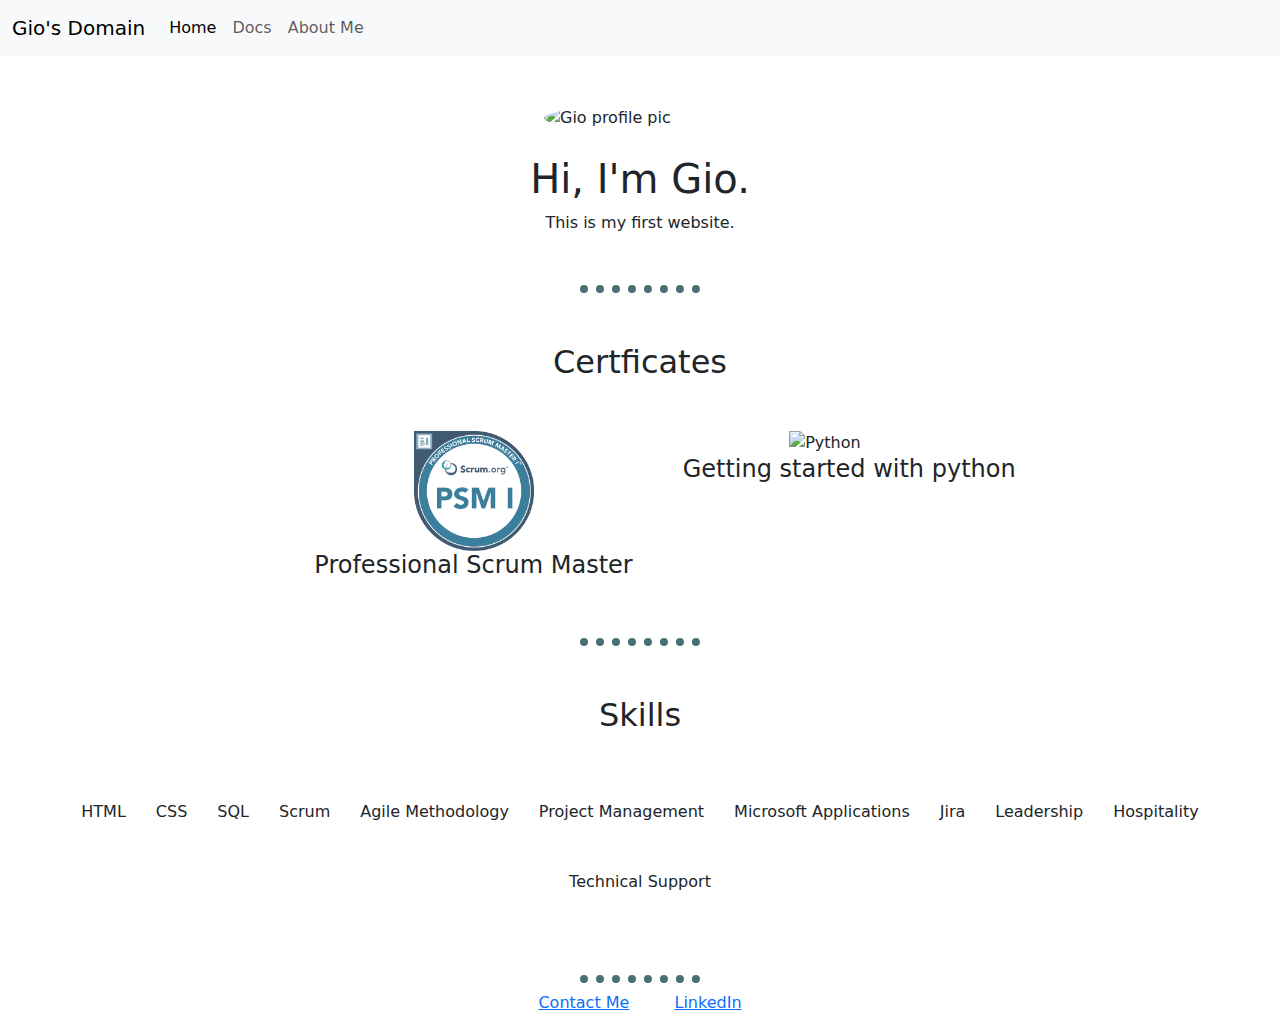
==== index.html @ fc4d99bf "Main I think i added k?" ====
<!DOCTYPE html>
<html lang="en">
<head>
    <!-- Comment :) :) -->
    <!-- Comment :) :) -->
    <!-- k -->
    <meta charset="UTF-8">
    <meta http-equiv="X-UA-Compatible" content="IE=edge">
    <meta name="viewport" content="width=device-width, initial-scale=1.0">

    <!-- Favicon -->
    <link rel="shortcut icon" href="yoshi-updated.ico">

    <!-- Bootstrap CDN -->
    <link href="https://cdn.jsdelivr.net/npm/bootstrap@5.3.0-alpha1/dist/css/bootstrap.min.css" rel="stylesheet" integrity="sha384-GLhlTQ8iRABdZLl6O3oVMWSktQOp6b7In1Zl3/Jr59b6EGGoI1aFkw7cmDA6j6gD" crossorigin="anonymous">
    
    <!-- Styles Sheet -->
    <link rel="stylesheet" href="styles.css">
    <link rel="stylesheet" href="bootstrap.css">

    <!-- Fonts -->
    <!-- Nerko One -->
    <link rel="preconnect" href="https://fonts.googleapis.com"><link rel="preconnect" href="https://fonts.gstatic.com" crossorigin><link href="https://fonts.googleapis.com/css2?family=Nerko+One&family=Outfit:wght@400;700&display=swap" rel="stylesheet">
    <!-- Roboto Condensed -->
    <link rel="preconnect" href="https://fonts.googleapis.com"><link rel="preconnect" href="https://fonts.gstatic.com" crossorigin><link href="https://fonts.googleapis.com/css2?family=Roboto+Condensed:ital,wght@0,300;1,400&display=swap" rel="stylesheet">


    <title>Main Page</title>
</head>

<body>

    <!-- Navbar -->
    <nav class="navbar navbar-expand-lg bg-body-tertiary">
        <div class="container-fluid">
            <a class="navbar-brand" href="#">Gio's Domain </a>
            <button class="navbar-toggler" type="button" data-bs-toggle="collapse" data-bs-target="#navbarSupportedContent" aria-controls="navbarSupportedContent" aria-expanded="false" aria-label="Toggle navigation">
                <span class="navbar-toggler-icon"></span>
            </button>
            <div class="collapse navbar-collapse" id="navbarSupportedContent">
                <ul class="navbar-nav me-auto mb-2 mb-lg-0">
                <li class="nav-item">
                    <a class="nav-link active" aria-current="page" href="#">Home</a>
                </li>
                <li class="nav-item">
                    <a class="nav-link Docs-tab" href="docs.html">Docs</a>
                </li>
                <li class="nav-item">
                    <a class="nav-link Aboutme-tab" href="">About Me</a>
                </li>
                </ul>
            </div>
        </div>
      </nav>
    
    <!-- Main Content -->

    <!-- Front Page -->
    <div class="content">
      <div class="top-container">
        <div profile picture>
          <img class="profile-picture" src="https://media-exp1.licdn.com/dms/image/C5603AQGe_t23L9eehA/profile-displayphoto-shrink_400_400/0/1647458856398?e=1675296000&v=beta&t=JfCmmsEIRd6EYFvsalAUxo1PwyL_hGO8nQEL1PNQrLw" alt="Gio profile pic">
            <div class="intro-h1">
              <h1>Hi, I'm Gio.</h1>
              <p>This is my first website.</p>
            </div>
        </div>
      </div>

      <hr>
      <!-- Body/ Certificates -->
      <div class="middle-container">
        <h2 class="second-header">Certficates</h2>
          <div class="certificates">
            <div class="scrum-certificats">
              <img class="scrum-cert cert" src="images/psmi.png" alt="Scrum">
              <h4 class="cert-title">Professional Scrum Master</h4>
            </div>
            <div class="python-cert">
              <img class="python-cert cert " src="https://media-exp1.licdn.com/dms/image/C4E0BAQFGfERBPGurCg/company-logo_100_100/0/1519856309184?e=1678320000&v=beta&t=tyer0x4DzIax4YiBSK01HGa6g3AF8NmC_P37eN8Dd78" alt="Python">
              <h4 class="cert-title">Getting started with python</h4>
            </div>
          </div>
      </div>

      <hr>
      <!-- Skills -->
      <div class="bottom-container">
        <h2 class="third-header">Skills</h2>
        <div class="skills">
          <p class="skill" >HTML</p>
          <p class="skill" >CSS</p>
          <p class="skill" >SQL</p>
          <p class="skill" >Scrum</p>
          <p class="skill" >Agile Methodology</p>
          <p class="skill" >Project Management</p>
          <p class="skill" >Microsoft Applications</p>
          <p class="skill" >Jira</p>
          <p class="skill" >Leadership</p>
          <p class="skill" >Hospitality</p>
          <p class="skill" >Technical Support</p>
        </div>
      </div>

      <hr>

      <div class="credits">
        <div class="tags">
          <a class="tag" href="#">Contact Me</a>
          <a class="tag" href="#">LinkedIn</a>
        </div>
      </div>

</body>
</html>
---- styles.css ----
/* -------------- Body Functions ------------------ */

hr {
margin-top: 50px;
border-style: dotted;
border-left: 0px;
border-right: 0px;
border-bottom: 0px;
border-width: 8px;
width: 120px;
margin-left: auto;
margin-right:auto;
color: #497174;

  }

h1, h2, p {
text-align: center;
margin-top: 30px;

}

/* Top Container */

.profile-picture {
display: block;

/* This will center the image */
margin-left: auto;
margin-right: auto;

/* Border-radius will make the image a circle */
border-radius: 50%;

/* Width will change the size of the image */
width: 15%;

/* This will give white space above the image. */
margin-top: 50px;

margin-bottom: 25px;
}

/* --------------- Middle Container ----------------- */

.second-header{
margin-top:50px;
margin-bottom: 50px;
}

.scrum-cert{
margin-right: 50px;
}

.python-cert{
margin-left: 50px;
}

.cert{
width: 120px;
display: block;
margin: 0 auto 0 auto;
}

.certificates{
display: flex;
flex-direction: row;
/* Justify-content is X-axis basis. Align-items is Y-axis basis. */
justify-content: center;
margin-left: 50px;
}

.cert-title{
overflow-wrap: break-word;
text-align: center;
}

/* --------------- Bottom Container ----------------- */

.third-header{
margin-top:50px;
margin-bottom: 50px;
}

.skills{
    display: flex;
    flex-wrap: wrap;
    justify-content: center;
}

.skill{
    padding: 15px;
}

/* --------------- Contact Me ----------------- */

.tags{
    text-align: center;
    margin-bottom: 20px;
}

.tag{
    margin-left: 20px;
    margin-right: 20px;
}
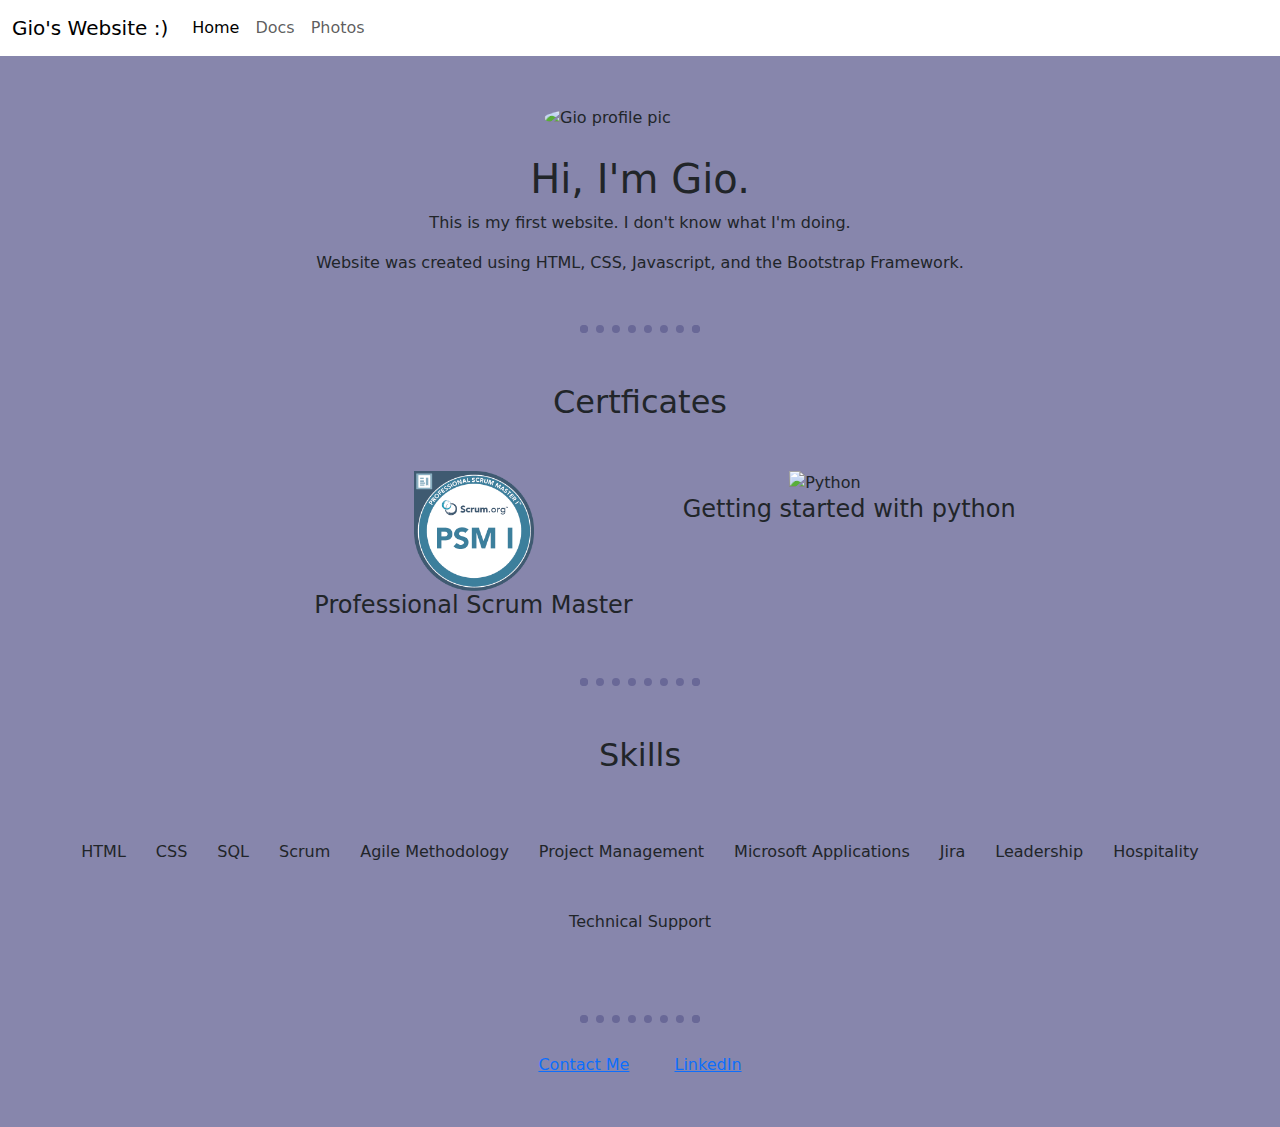
==== commit db1554c4: "latest changes" ====
--- a/index.html
+++ b/index.html
@@ -1,9 +1,6 @@
 <!DOCTYPE html>
 <html lang="en">
 <head>
-    <!-- Comment :) :) -->
-    <!-- Comment :) :) -->
-    <!-- k -->
     <meta charset="UTF-8">
     <meta http-equiv="X-UA-Compatible" content="IE=edge">
     <meta name="viewport" content="width=device-width, initial-scale=1.0">
@@ -13,10 +10,11 @@
 
     <!-- Bootstrap CDN -->
     <link href="https://cdn.jsdelivr.net/npm/bootstrap@5.3.0-alpha1/dist/css/bootstrap.min.css" rel="stylesheet" integrity="sha384-GLhlTQ8iRABdZLl6O3oVMWSktQOp6b7In1Zl3/Jr59b6EGGoI1aFkw7cmDA6j6gD" crossorigin="anonymous">
-    
+    <script src="https://cdn.jsdelivr.net/npm/bootstrap@5.3.0-alpha1/dist/js/bootstrap.bundle.min.js" integrity="sha384-w76AqPfDkMBDXo30jS1Sgez6pr3x5MlQ1ZAGC+nuZB+EYdgRZgiwxhTBTkF7CXvN" crossorigin="anonymous"></script>
+
     <!-- Styles Sheet -->
     <link rel="stylesheet" href="styles.css">
-    <link rel="stylesheet" href="bootstrap.css">
+    <link rel="stylesheet" href="bootstrap.css">  
 
     <!-- Fonts -->
     <!-- Nerko One -->
@@ -31,29 +29,31 @@
 <body>
 
     <!-- Navbar -->
-    <nav class="navbar navbar-expand-lg bg-body-tertiary">
+      <nav class="navbar sticky-top navbar-expand-lg bg-white">
         <div class="container-fluid">
-            <a class="navbar-brand" href="#">Gio's Domain </a>
-            <button class="navbar-toggler" type="button" data-bs-toggle="collapse" data-bs-target="#navbarSupportedContent" aria-controls="navbarSupportedContent" aria-expanded="false" aria-label="Toggle navigation">
-                <span class="navbar-toggler-icon"></span>
-            </button>
-            <div class="collapse navbar-collapse" id="navbarSupportedContent">
-                <ul class="navbar-nav me-auto mb-2 mb-lg-0">
-                <li class="nav-item">
-                    <a class="nav-link active" aria-current="page" href="#">Home</a>
-                </li>
-                <li class="nav-item">
-                    <a class="nav-link Docs-tab" href="docs.html">Docs</a>
-                </li>
-                <li class="nav-item">
-                    <a class="nav-link Aboutme-tab" href="">About Me</a>
-                </li>
-                </ul>
-            </div>
+          <a class="navbar-brand" href="#">Gio's Website :)</a>
+          <button class="navbar-toggler" type="button" data-bs-toggle="collapse" data-bs-target="#navbarTogglerDemo02" aria-controls="navbarTogglerDemo02" aria-expanded="false" aria-label="Toggle navigation">
+            <span class="navbar-toggler-icon"></span>
+          </button>
+          <div class="collapse navbar-collapse" id="navbarTogglerDemo02">
+            <ul class="navbar-nav me-auto mb-2 mb-lg-0">
+              <li class="nav-item">
+                <a class="nav-link active" aria-current="page" href="#">Home</a>
+              </li>
+              <li class="nav-item">
+                <a class="nav-link" href="docs.html">Docs</a>
+              </li>
+              <li class="nav-item">
+                <a class="nav-link" href="photos.html">Photos</a>
+              </li>
+            </ul>
+          </div>
         </div>
       </nav>
     
     <!-- Main Content -->
+
+    <!-- Background Photos -->
 
     <!-- Front Page -->
     <div class="content">
@@ -62,12 +62,14 @@
           <img class="profile-picture" src="https://media-exp1.licdn.com/dms/image/C5603AQGe_t23L9eehA/profile-displayphoto-shrink_400_400/0/1647458856398?e=1675296000&v=beta&t=JfCmmsEIRd6EYFvsalAUxo1PwyL_hGO8nQEL1PNQrLw" alt="Gio profile pic">
             <div class="intro-h1">
               <h1>Hi, I'm Gio.</h1>
-              <p>This is my first website.</p>
+              <p>This is my first website. I don't know what I'm doing.</p>
+              <p>Website was created using HTML, CSS, Javascript, and the Bootstrap Framework.</p>
             </div>
         </div>
       </div>
 
-      <hr>
+      <hr> 
+
       <!-- Body/ Certificates -->
       <div class="middle-container">
         <h2 class="second-header">Certficates</h2>
--- a/styles.css
+++ b/styles.css
@@ -1,18 +1,20 @@
 /* -------------- Body Functions ------------------ */
 
+body{
+background-color: #8786AC;
+}
+
 hr {
+border-color: #696897;
+opacity: 1;
 margin-top: 50px;
 border-style: dotted;
-border-left: 0px;
-border-right: 0px;
 border-bottom: 0px;
 border-width: 8px;
 width: 120px;
 margin-left: auto;
 margin-right:auto;
-color: #497174;
-
-  }
+}
 
 h1, h2, p {
 text-align: center;
@@ -96,7 +98,8 @@
 
 .tags{
     text-align: center;
-    margin-bottom: 20px;
+    margin-bottom: 50px;
+    margin-top: 30px;
 }
 
 .tag{
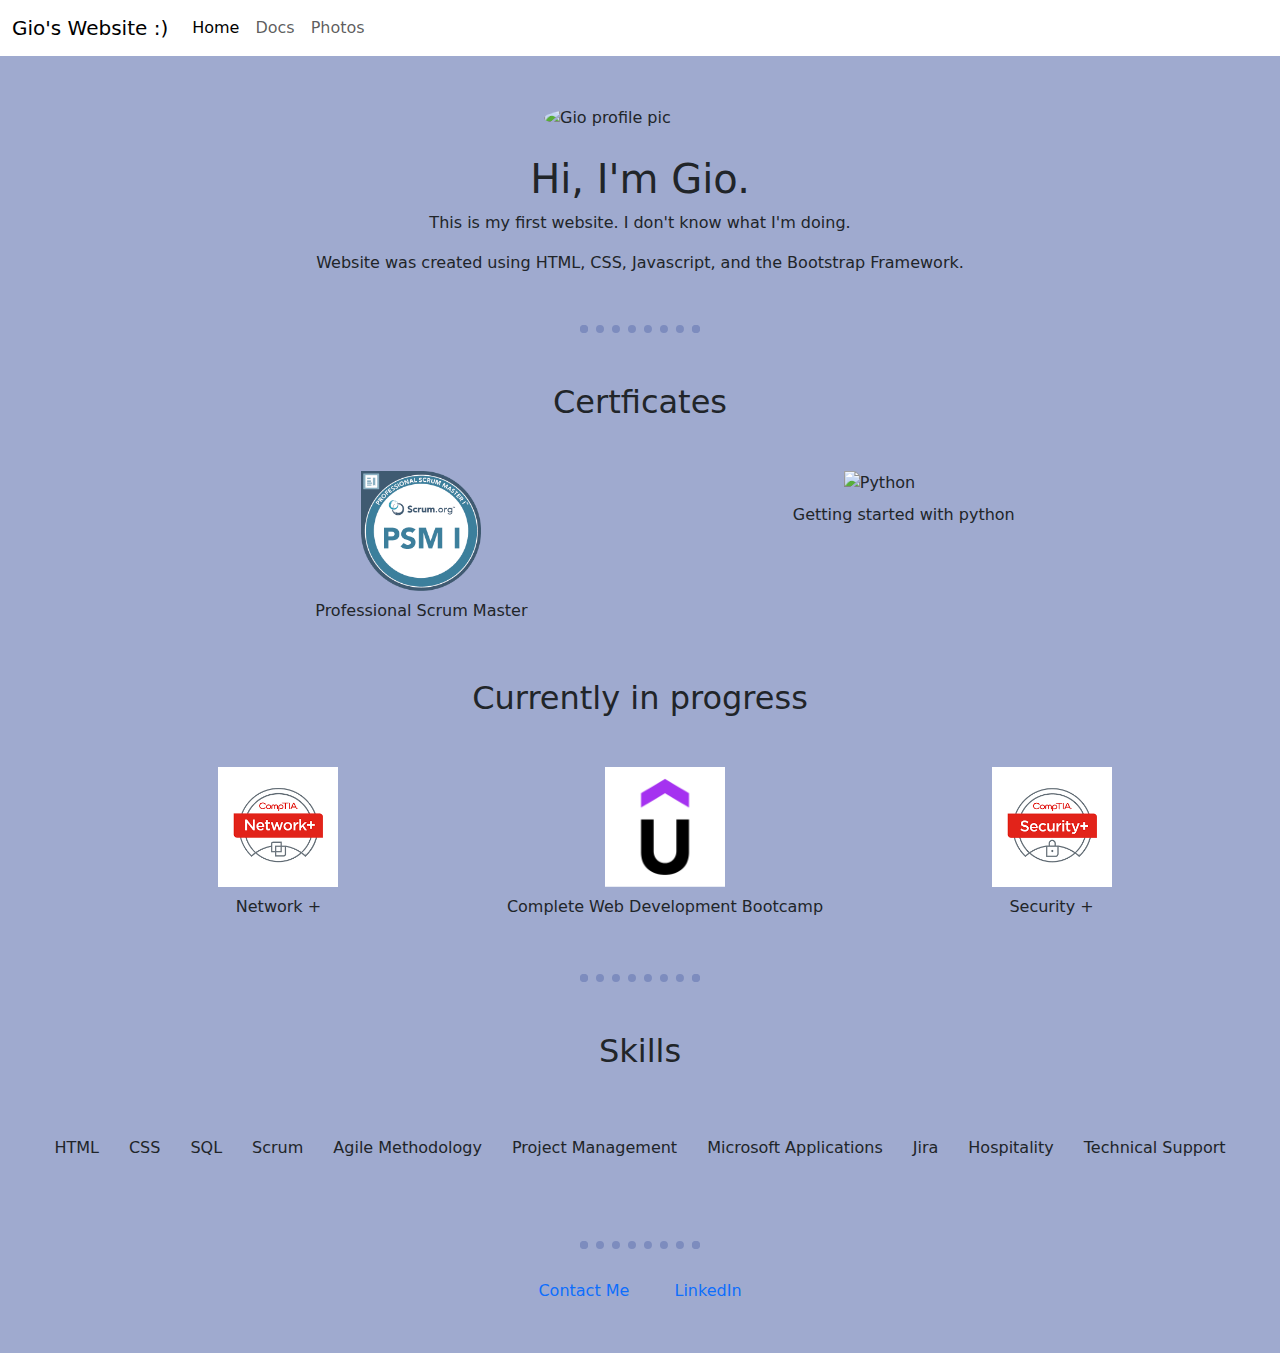
==== commit 47678bdb: "latest changes" ====
--- a/index.html
+++ b/index.html
@@ -53,8 +53,6 @@
     
     <!-- Main Content -->
 
-    <!-- Background Photos -->
-
     <!-- Front Page -->
     <div class="content">
       <div class="top-container">
@@ -83,6 +81,21 @@
               <h4 class="cert-title">Getting started with python</h4>
             </div>
           </div>
+        <h2 class="second-header">Currently in progress</h2>
+          <div class="certificates">
+            <div class="networkplus-cert">
+              <img class="network-cert cert" src="images/networkplus.png" alt="Network+ Certificate">
+              <h4 class="cert-title">Network +</h4>
+            </div>
+            <div class="udemy-cert ">
+              <img class="udemy-cert cert" src="images/Udemy.png" alt="Udemy Certificate">
+              <h4 class="cert-title">Complete Web Development Bootcamp</h4>
+            </div>
+            <div class="securityplus-cert">
+              <img class="security-cert cert" src="images/securityplus.png" alt="Security+ Certificate">
+              <h4 class="cert-title">Security +</h4>
+            </div>
+          </div>
       </div>
 
       <hr>
@@ -98,7 +111,6 @@
           <p class="skill" >Project Management</p>
           <p class="skill" >Microsoft Applications</p>
           <p class="skill" >Jira</p>
-          <p class="skill" >Leadership</p>
           <p class="skill" >Hospitality</p>
           <p class="skill" >Technical Support</p>
         </div>
@@ -108,8 +120,8 @@
 
       <div class="credits">
         <div class="tags">
-          <a class="tag" href="#">Contact Me</a>
-          <a class="tag" href="#">LinkedIn</a>
+          <a class="tag" href="mailto:giovanni.a.ramos98@gmail.com">Contact Me</a>
+          <a class="tag" href="https://www.linkedin.com/in/giovanni-ramos-9432731b9/">LinkedIn</a>
         </div>
       </div>
 
--- a/styles.css
+++ b/styles.css
@@ -1,11 +1,11 @@
 /* -------------- Body Functions ------------------ */
 
 body{
-background-color: #8786AC;
+background-color: #9FAACF;
 }
 
 hr {
-border-color: #696897;
+border-color: #7D8CBE;
 opacity: 1;
 margin-top: 50px;
 border-style: dotted;
@@ -50,12 +50,9 @@
 margin-bottom: 50px;
 }
 
-.scrum-cert{
-margin-right: 50px;
-}
 
-.python-cert{
-margin-left: 50px;
+.network-cert {
+    margin: 0 50 0 auto;
 }
 
 .cert{
@@ -70,11 +67,14 @@
 /* Justify-content is X-axis basis. Align-items is Y-axis basis. */
 justify-content: center;
 margin-left: 50px;
+justify-content: space-evenly;
 }
 
 .cert-title{
 overflow-wrap: break-word;
 text-align: center;
+font-size: medium;
+margin-top: 10px;
 }
 
 /* --------------- Bottom Container ----------------- */
@@ -105,4 +105,13 @@
 .tag{
     margin-left: 20px;
     margin-right: 20px;
+    text-decoration: none;
+}
+
+.tag:hover{
+    color: blue;
+}
+
+.navbar-brand:hover{
+    color: blue;
 }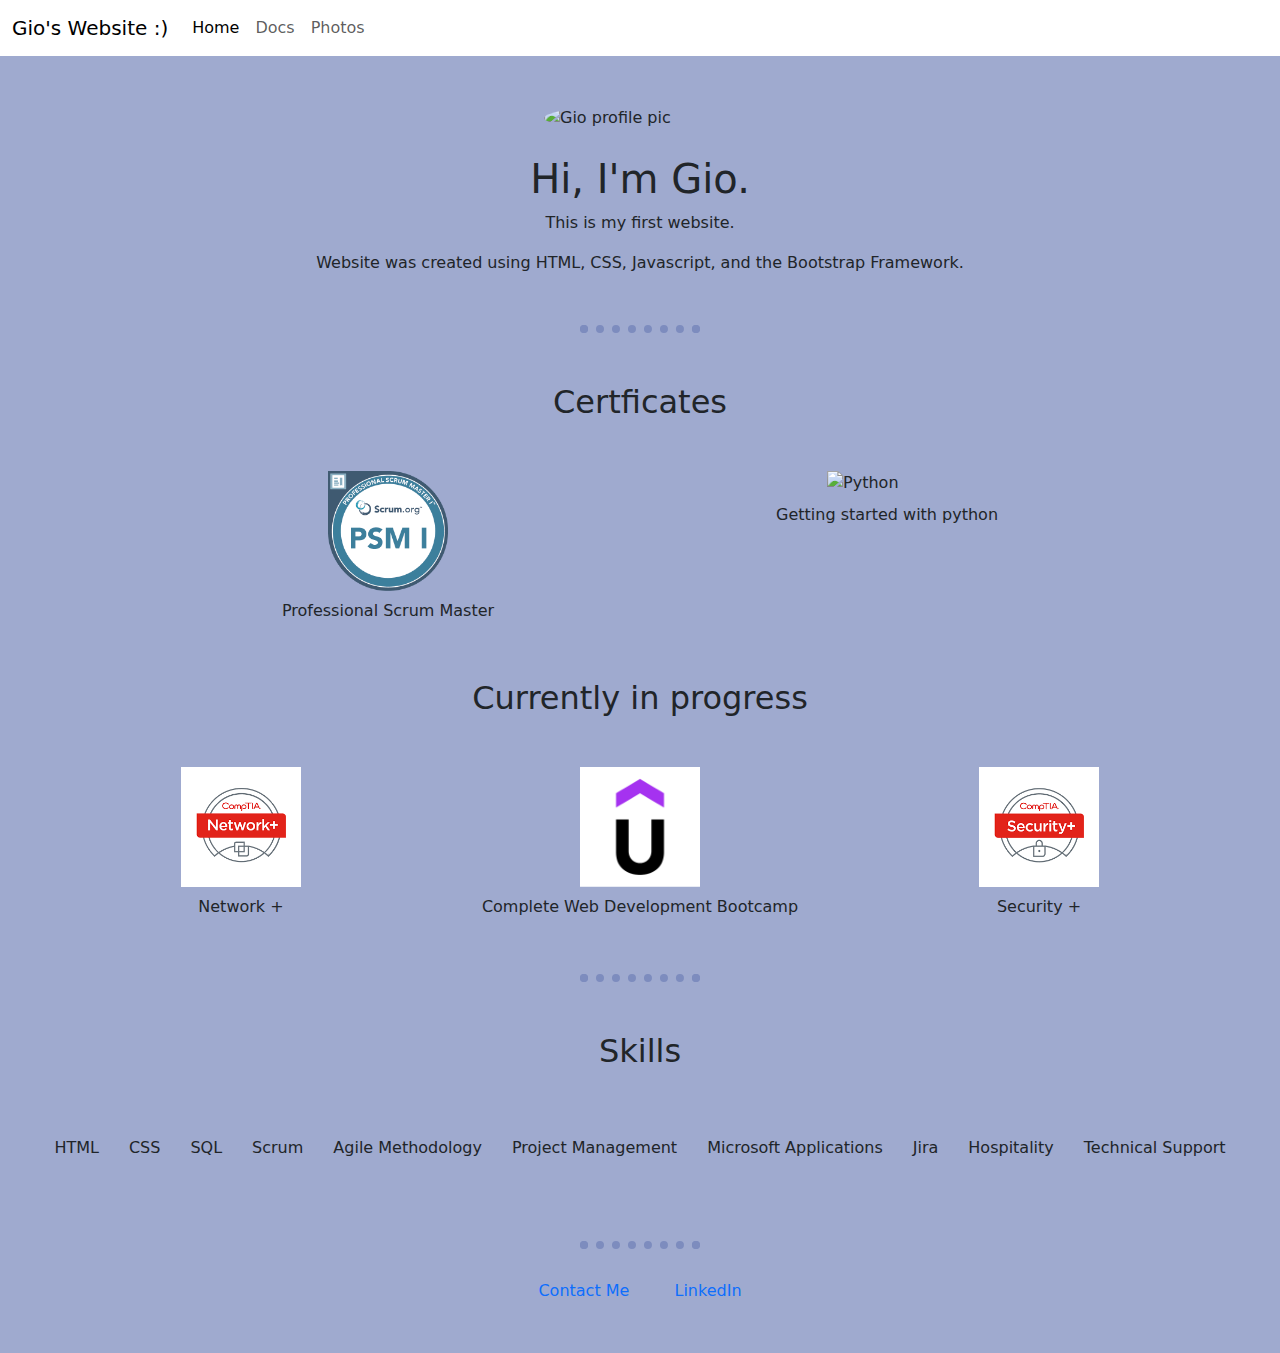
==== commit c7775631: "changed title" ====
--- a/index.html
+++ b/index.html
@@ -60,7 +60,7 @@
           <img class="profile-picture" src="https://media-exp1.licdn.com/dms/image/C5603AQGe_t23L9eehA/profile-displayphoto-shrink_400_400/0/1647458856398?e=1675296000&v=beta&t=JfCmmsEIRd6EYFvsalAUxo1PwyL_hGO8nQEL1PNQrLw" alt="Gio profile pic">
             <div class="intro-h1">
               <h1>Hi, I'm Gio.</h1>
-              <p>This is my first website. I don't know what I'm doing.</p>
+              <p>This is my first website.</p>
               <p>Website was created using HTML, CSS, Javascript, and the Bootstrap Framework.</p>
             </div>
         </div>
--- a/styles.css
+++ b/styles.css
@@ -66,7 +66,6 @@
 flex-direction: row;
 /* Justify-content is X-axis basis. Align-items is Y-axis basis. */
 justify-content: center;
-margin-left: 50px;
 justify-content: space-evenly;
 }
 
